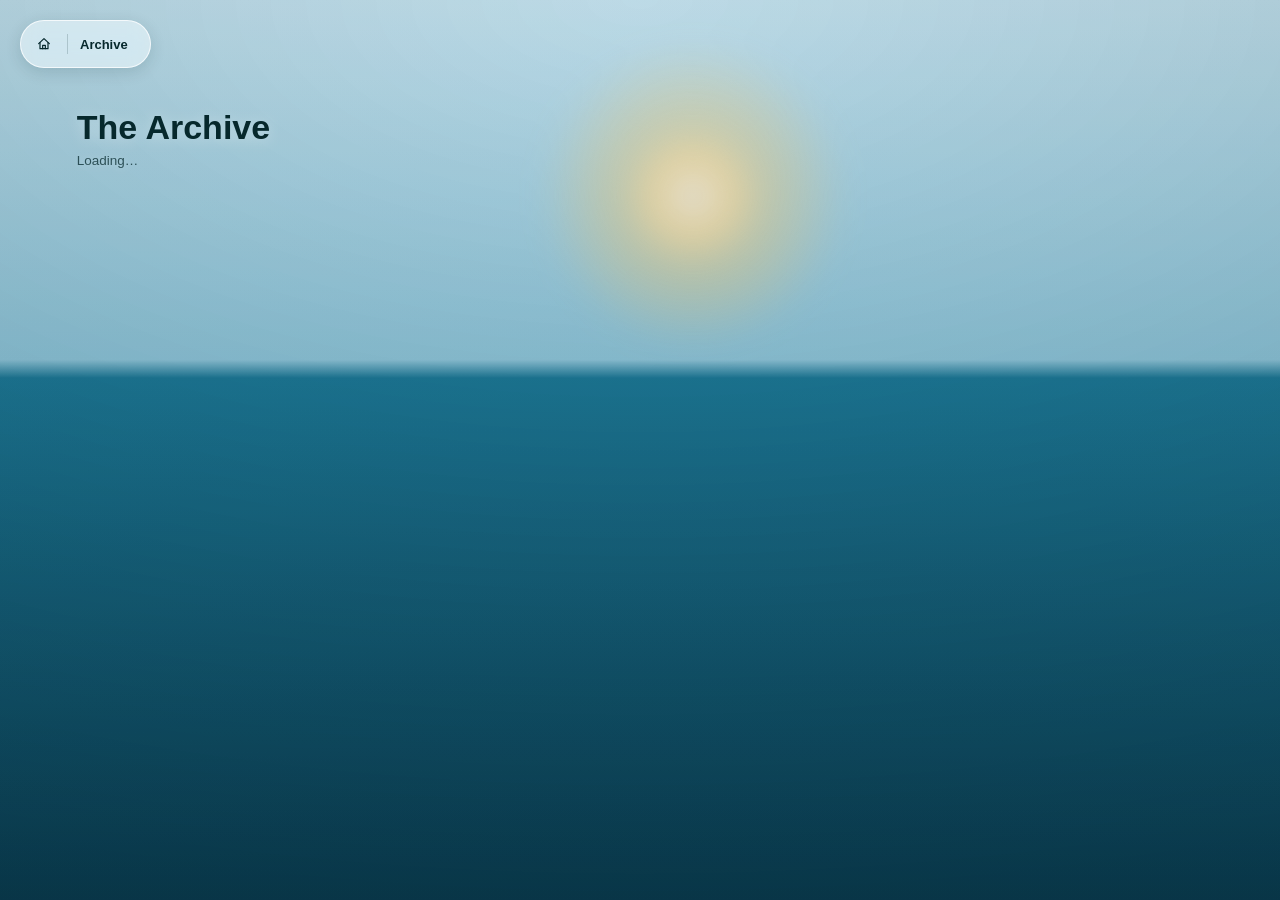
==== bottle-client/pages/archive.html @ c26e7d45 "archive" ====
<!DOCTYPE html>
<html lang="en">
<head>
    <meta charset="UTF-8">
    <meta name="viewport" content="width=device-width, initial-scale=1.0">
    <title>Bottle - Archive</title>
    <link rel="stylesheet" href="../styles/tokens.css">
    <link rel="stylesheet" href="../styles/components.css">
    <link rel="stylesheet" href="../styles/archive.css">
</head>
<body>

    <svg width="0" height="0" style="position: absolute" aria-hidden="true">
        <mask id="card-holes" maskUnits="userSpaceOnUse" x="0" y="0" width="220" height="220">
            <rect x="0" y="0" width="220" height="220" fill="white" />
            <circle cx="17" cy="40" r="4" fill="black" />
            <circle cx="17" cy="110" r="4" fill="black" />
            <circle cx="17" cy="180" r="4" fill="black" />
        </mask>
    </svg>

    <!-- shared with the draw/throw modal - see styles/components.css .paper -->
    <svg width="0" height="0" style="position: absolute" aria-hidden="true">
        <mask id="paper-holes" maskUnits="userSpaceOnUse" x="0" y="0" width="420" height="460">
            <rect x="0" y="0" width="420" height="460" fill="white" />
            <circle cx="22" cy="30" r="5" fill="black" /><circle cx="22" cy="70" r="5" fill="black" />
            <circle cx="22" cy="110" r="5" fill="black" /><circle cx="22" cy="150" r="5" fill="black" />
            <circle cx="22" cy="190" r="5" fill="black" /><circle cx="22" cy="230" r="5" fill="black" />
            <circle cx="22" cy="270" r="5" fill="black" /><circle cx="22" cy="310" r="5" fill="black" />
            <circle cx="22" cy="350" r="5" fill="black" /><circle cx="22" cy="390" r="5" fill="black" />
            <circle cx="22" cy="430" r="5" fill="black" />
        </mask>
    </svg>

    <div class="scene">
        <div class="sun-halo"></div>
        <div class="sun-core"></div>
    </div>
    <div class="scrim"></div>

    <nav class="nav-bar compact">
        <a href="index.html" class="icon-btn" aria-label="Home" title="Home">
            <svg viewBox="0 0 24 24" fill="none" stroke="currentColor" stroke-width="1.8" stroke-linecap="round" stroke-linejoin="round">
                <path d="M4 11.5 12 4l8 7.5" /><path d="M6 10v9h12v-9" /><path d="M10 19v-5h4v5" />
            </svg>
        </a>
        <div class="nav-divider"></div>
        <span class="nav-title">Archive</span>
    </nav>

    <div class="page-header">
        <h1>The Archive</h1>
        <p id="counts">Loading…</p>
    </div>

    <main class="grid" id="grid"></main>

    <div class="backdrop" id="backdrop"></div>
    <div class="paper" id="paper">
        <div class="paper-content">
            <p class="paper-message" id="paper-message"></p>
            <span class="paper-marks-label">Marks</span>
            <div class="paper-marks" id="paper-marks"></div>
            <div class="paper-actions">
                <span class="status-tag" id="paper-tag"></span>
                <button class="paper-link-btn" id="paper-close">Close</button>
            </div>
        </div>
    </div>

    <script src="../scripts/axios.min.js"></script>
    <script src="../scripts/env.js"></script>
    <script src="../scripts/helpers.js"></script>
    <script src="../scripts/archive.js"></script>
</body>
</html>
---- bottle-client/styles/tokens.css ----
/* ============================================================
   DESIGN TOKENS + BASE RESET
   Shared across every page. Palette values are the Step 1 locked
   decision from CLAUDE.md - don't hand-pick a color elsewhere in the
   app when one of these already means it.
   ============================================================ */

:root {
  --sky-high: #cdeaf7;
  --sky-horizon: #9bd2e8;
  --water-shallow: #1f7fa0;
  --water-deep: #0a3b52;
  --foam: #eaf7fb;
  --ink: #06282c;
  --glass: rgba(255, 255, 255, 0.5);
  --glass-border: rgba(255, 255, 255, 0.75);
  --paper: #f4eed9;
}

* {
  margin: 0;
  padding: 0;
  box-sizing: border-box;
}

html, body {
  font-family: -apple-system, "Segoe UI", "Helvetica Neue", Arial, sans-serif;
  color: var(--ink);
}

/* the confession/message itself gets a distinct serif treatment
   everywhere it appears (draw modal, throw modal, archive/dashboard
   cards) - meant to read like a personal letter, not app copy. Kept
   here rather than duplicated per page since it's a single, consistent
   typographic decision, not a layout one. */
.serif-message {
  font-family: Georgia, "Iowan Old Style", "Times New Roman", serif;
}
---- bottle-client/styles/components.css ----
/* ============================================================
   SHARED COMPONENTS
   Anything used identically on 2+ pages lives here. Page-specific
   layout (scene/scrim, grids, popovers, page-header, cork/puff, throw
   form fields) stays in each page's own stylesheet - see the "Not
   here on purpose" note at the bottom.

   Depends on styles/tokens.css being loaded first (uses --ink, --glass,
   --glass-border, --paper).
   ============================================================ */

/* ================= SUN =================
   Step 1 locked position/size/animation - identical on every page that
   shows it (landing, archive, dashboard, game). Promoted here after
   archive/dashboard independently drifted to a different position/size
   and silently lost the breathing animation entirely - duplicating
   this per page is exactly how that happened, so it lives here now
   instead of being re-typed per page. Each page still owns its own
   .scene wrapper (position/blur differ by layout - fixed vs absolute,
   13px vs 15px blur), just not the sun itself. */
.sun-halo {
  position: absolute; left: 54%; top: 23%;
  width: min(33vw, 300px); height: min(33vw, 300px);
  transform: translate(-50%, -50%);
  border-radius: 50%;
  background: radial-gradient(circle, rgba(255, 240, 200, 0.9) 0%, rgba(255, 219, 140, 0.5) 35%, rgba(255, 219, 140, 0) 72%);
  animation: sun-breathe 8s ease-in-out infinite;
}
.sun-core {
  position: absolute; left: 54%; top: 23%;
  width: min(13vw, 120px); height: min(13vw, 120px);
  transform: translate(-50%, -50%);
  border-radius: 50%;
  background: radial-gradient(circle, #fffaf0 0%, #ffe6ac 45%, rgba(255, 214, 140, 0) 78%);
  animation: sun-breathe 8s ease-in-out infinite;
}
@keyframes sun-breathe {
  0%, 100% { opacity: 1; }
  50% { opacity: 0.88; }
}

/* ================= NAV PILL =================
   One merged glass pill, always visible. Two variants:
   - default: welcome text + full-size (44px) icon buttons - the
     in-game nav (game.html, and the throw modal preview).
   - .compact: reduced (34px) icon buttons + a text title, used where
     the nav carries fewer/lighter elements (archive.html,
     dashboard.html) - the full size read as oversized there (a fix
     applied after the archive page shipped, see CLAUDE.md). */
.nav-bar {
  display: flex;
  align-items: center;
  gap: 8px;
  padding: 8px 10px 8px 20px;
  border-radius: 999px;
  border: 1px solid var(--glass-border);
  background: var(--glass);
  backdrop-filter: blur(10px) saturate(140%);
  -webkit-backdrop-filter: blur(10px) saturate(140%);
  box-shadow: 0 4px 16px rgba(6, 40, 44, 0.14);
}
.nav-bar.compact {
  gap: 6px;
  padding: 6px 16px 6px 6px;
}

.welcome-text {
  font-size: 14px;
  font-weight: 600;
  color: var(--ink);
  white-space: nowrap;
  padding-right: 4px;
}
.nav-title {
  font-size: 13px;
  font-weight: 600;
  color: var(--ink);
  white-space: nowrap;
  padding: 0 6px;
}

.nav-divider {
  width: 1px;
  height: 24px;
  background: rgba(6, 40, 44, 0.18);
  flex-shrink: 0;
}
.nav-bar.compact .nav-divider { height: 20px; }

.icon-btn {
  width: 44px;
  height: 44px;
  flex-shrink: 0;
  border-radius: 50%;
  border: none;
  background: transparent;
  cursor: pointer;
  display: flex;
  align-items: center;
  justify-content: center;
  color: var(--ink);
  text-decoration: none;
  transition: background 0.15s ease, transform 0.15s ease;
}
.icon-btn:hover { background: rgba(255, 255, 255, 0.65); transform: scale(1.06); }
.icon-btn:focus-visible { outline: 2px solid var(--ink); outline-offset: 2px; }
.icon-btn svg { width: 20px; height: 20px; }
/* the more-committed action (e.g. Throw) reads as the brighter glass
   surface - same logic the landing page's primary button borrows */
.icon-btn.primary { background: rgba(255, 255, 255, 0.5); }
.icon-btn.primary:hover { background: rgba(255, 255, 255, 0.75); }

.nav-bar.compact .icon-btn { width: 34px; height: 34px; }
.nav-bar.compact .icon-btn svg { width: 16px; height: 16px; }

/* plain-text nav buttons (Shelf, Sealed) - no icon reads clearly for
   either concept at this size, so these are just words in a quiet pill
   rather than the circular icon buttons */
.nav-textbtn {
  border: none;
  background: transparent;
  cursor: pointer;
  color: var(--ink);
  font-size: 13px;
  font-weight: 600;
  padding: 7px 12px;
  border-radius: 999px;
  white-space: nowrap;
  transition: background 0.15s ease;
}
.nav-textbtn:hover, .nav-textbtn.active-btn { background: rgba(255, 255, 255, 0.65); }
.nav-textbtn:focus-visible { outline: 2px solid var(--ink); outline-offset: 2px; }
/* a small dot marks a nav-textbtn's target as non-empty (shelf
   occupied, sealed count > 0) without needing to open it */
.nav-textbtn .dot {
  display: inline-block;
  width: 6px;
  height: 6px;
  border-radius: 50%;
  background: #8a6520;
  margin-left: 6px;
  vertical-align: middle;
}

/* ================= HINT PILL =================
   Small ambient instruction text (e.g. "Click any bottle to draw it") -
   same ink-glass material as a success toast, on purpose, since both
   are "the game quietly telling you something." */
.hint {
  padding: 10px 16px;
  border-radius: 999px;
  background: rgba(6, 40, 44, 0.55);
  color: var(--paper);
  font-size: 13px;
  backdrop-filter: blur(6px);
}

/* ================= BACKDROP =================
   Dims the scene behind an open modal/paper. Deliberately NOT wired to
   close anything by default - both the draw modal and the throw modal
   are one-shot/easy-to-lose actions, so only an explicit Close/Cancel
   button dismisses them (see game.js). A lower-stakes popover (Shelf,
   Sealed) is free to wire its own backdrop click to close, since
   re-opening those is harmless. */
.backdrop {
  position: fixed;
  inset: 0;
  background: rgba(6, 22, 26, 0.5);
  opacity: 0;
  pointer-events: none;
  transition: opacity 0.4s ease;
}
.backdrop.open { opacity: 1; pointer-events: auto; }

/* ================= PAPER (canonical, full-size) =================
   The draw modal and throw modal use this exact recipe - a thrown
   bottle and a drawn one are the same physical object, just at
   opposite ends of its life, so they read as the same object. Archive/
   dashboard cards use a related but independently-sized variant (their
   own smaller clip-path/mask, since the vertex counts and hole
   placement are tuned per card size) - see archive.css/dashboard.css.

   Needs a page-local #paper-holes mask def (11 holes, viewBox
   420x460) and a .paper element positioned by page-specific JS (grows
   from wherever it was triggered - a bottle's neck, a nav button's
   rect - to this canonical centered size). */
.paper {
  position: fixed;
  z-index: 16;
  background: linear-gradient(155deg, #fbf8f0 0%, #f6f1e2 45%, #ece3cd 100%);
  clip-path: polygon(
    0% 0%, 100% 0%, 100% 100%, 0% 100%,
    4% 93%, 0.5% 86%, 3.5% 79%, 1% 72%, 4% 65%, 0% 58%, 3.5% 51%, 1% 44%, 4% 37%, 0.5% 30%, 3.5% 23%, 1% 16%, 4% 9%
  );
  mask-image: url(#paper-holes);
  -webkit-mask-image: url(#paper-holes);
  mask-size: 100% 100%;
  -webkit-mask-size: 100% 100%;
  mask-repeat: no-repeat;
  -webkit-mask-repeat: no-repeat;
  filter: drop-shadow(0 18px 40px rgba(6, 22, 26, 0.35));
  overflow: hidden;
  opacity: 0;
  pointer-events: none;
  transition:
    left 0.55s cubic-bezier(0.22, 1, 0.36, 1),
    top 0.55s cubic-bezier(0.22, 1, 0.36, 1),
    width 0.55s cubic-bezier(0.22, 1, 0.36, 1),
    height 0.55s cubic-bezier(0.22, 1, 0.36, 1),
    opacity 0.25s ease;
}
.paper.open { opacity: 1; pointer-events: auto; }

/* single red margin line + a soft light-source highlight/warm vignette
   - explicitly NOT ruled/lined (tried and removed, see CLAUDE.md) */
.paper::before {
  content: "";
  position: absolute;
  inset: 0;
  background:
    linear-gradient(90deg, transparent calc(16% - 1px), rgba(196, 90, 92, 0.4) calc(16% - 1px), rgba(196, 90, 92, 0.4) 16%, transparent 16%),
    radial-gradient(120% 90% at 15% 0%, rgba(255, 255, 255, 0.55), transparent 55%),
    radial-gradient(140% 100% at 85% 100%, rgba(120, 95, 55, 0.1), transparent 55%);
  pointer-events: none;
}

.paper-content {
  position: absolute;
  inset: 0;
  padding: 28px 26px 26px 78px;
  display: flex;
  flex-direction: column;
  gap: 16px;
  opacity: 0;
  transition: opacity 0.3s ease;
}
.paper.open .paper-content { opacity: 1; transition: opacity 0.35s ease 0.3s; }

.paper-label {
  font-size: 11px;
  font-weight: 600;
  letter-spacing: 0.04em;
  text-transform: uppercase;
  color: rgba(6, 40, 44, 0.45);
}

.paper-message {
  font-family: Georgia, "Iowan Old Style", "Times New Roman", serif;
  font-size: 19px;
  line-height: 1.55;
  color: var(--ink);
}

.paper-marks-label {
  font-size: 11px;
  font-weight: 600;
  letter-spacing: 0.04em;
  text-transform: uppercase;
  color: rgba(6, 40, 44, 0.45);
}
.paper-marks {
  flex: 1;
  overflow-y: auto;
  display: flex;
  flex-direction: column;
  gap: 14px;
}
/* plain text, no box/card/border/shadow - a bordered mark read as "a
   website component," undermining the paper metaphor. Just separate
   handwritten-feeling lines with generous line-gap. */
.paper-mark {
  font-size: 13.5px;
  line-height: 1.5;
  color: rgba(6, 40, 44, 0.72);
}
.paper-mark.none {
  font-style: italic;
  color: rgba(6, 40, 44, 0.4);
}

/* the field a user types INTO (a mark, a new bottle) stays in the
   plain sans - the serif treatment is reserved for a message once it's
   actually being read, not the raw input control */
.paper-textarea {
  width: 100%;
  height: 64px;
  resize: none;
  border: 1px solid rgba(6, 40, 44, 0.2);
  border-radius: 8px;
  background: rgba(255, 255, 255, 0.5);
  padding: 10px;
  font-size: 13px;
  font-family: inherit;
  color: var(--ink);
}

.paper-actions {
  display: flex;
  justify-content: space-between;
  align-items: center;
  gap: 10px;
}
.paper-link-btn {
  border: none;
  background: none;
  color: rgba(6, 40, 44, 0.6);
  font-size: 13px;
  text-decoration: underline;
  cursor: pointer;
}
.paper-primary-btn {
  border: none;
  background: var(--ink);
  color: var(--paper);
  padding: 9px 18px;
  border-radius: 8px;
  font-size: 13px;
  font-weight: 600;
  cursor: pointer;
  transition: opacity 0.15s ease;
}
.paper-primary-btn:disabled { opacity: 0.4; cursor: not-allowed; }

/* ================= STATUS TAGS =================
   Semantic status color, kept separate from the app's own accent
   hues - four readings of the same ink/water/gold palette:
   - active    = gold  - the bottle is still out there, still "live"
   - completed = warm ink/red - it reached its full arc, 3 marks
   - neglected = cool teal - it just drifted off, no event to mark
   - kept      = sea-glass green - matches the bottle sprite's own
     glass color, since this status is about the object itself (a
     souvenir), not an event that happened to it.
   The archive only ever uses completed/neglected (it never shows
   active or kept bottles); dashboard uses all four. */
.status-tag {
  font-size: 10.5px;
  font-weight: 700;
  letter-spacing: 0.04em;
  text-transform: uppercase;
  padding: 5px 10px;
  border-radius: 999px;
}
.status-tag.active { background: rgba(230, 166, 60, 0.18); color: #8a6520; }
.status-tag.completed { background: rgba(196, 90, 92, 0.14); color: #8a3f41; }
.status-tag.neglected { background: rgba(31, 127, 160, 0.14); color: #1c5c73; }
.status-tag.kept { background: rgba(95, 143, 110, 0.18); color: #375c47; }

/* ================= TOASTS =================
   Extends the .hint pill's own ink-glass language with two states
   rather than inventing a new component family. Success reuses the
   hint's look; error/limit uses a warm coral - a deliberate new
   semantic use of the palette's warm hue, kept visually distinct from
   .status-tag's muted "completed" red (different context: a toast is
   transient chrome, a status tag is permanent card content) so the two
   reds don't quietly collide in meaning. */
.toast-stack {
  position: fixed;
  top: 84px;
  left: 50%;
  z-index: 40;
  transform: translateX(-50%);
  display: flex;
  flex-direction: column;
  align-items: center;
  gap: 10px;
  pointer-events: none;
}
.toast {
  display: flex;
  align-items: center;
  gap: 10px;
  padding: 11px 16px 11px 18px;
  border-radius: 999px;
  font-size: 13px;
  font-weight: 500;
  backdrop-filter: blur(8px);
  box-shadow: 0 8px 22px rgba(6, 40, 44, 0.22);
  opacity: 0;
  transform: translateY(-14px) scale(0.96);
  transition: opacity 0.3s ease, transform 0.3s cubic-bezier(0.22, 1, 0.36, 1);
  pointer-events: auto;
  max-width: min(90vw, 380px);
}
.toast.in { opacity: 1; transform: translateY(0) scale(1); }
.toast.success { background: rgba(6, 40, 44, 0.86); color: var(--paper); }
.toast.error { background: rgba(196, 90, 92, 0.92); color: #fff6f2; }
.toast-dismiss {
  border: none;
  background: none;
  color: inherit;
  opacity: 0.7;
  font-size: 15px;
  line-height: 1;
  cursor: pointer;
  padding: 0;
}
.toast-dismiss:hover { opacity: 1; }

@media (prefers-reduced-motion: reduce) {
  .sun-halo, .sun-core, .icon-btn, .nav-textbtn, .backdrop, .paper, .paper-content, .paper-primary-btn, .toast {
    transition: none;
    animation: none;
  }
}

/* ================= NOT HERE ON PURPOSE =================
   Page-specific, left in each page's own stylesheet:
   - .scene wrapper + .scrim + waves canvas (position/blur vary per
     page's layout - fixed vs absolute, 13px vs 15px blur - but the sun
     itself is shared above, not re-typed per page anymore)
   - cork/puff (only ever appears in the draw-modal open sequence,
     game.html)
   - .grid, .card (archive/dashboard each define their own clip-path/
     mask sized to their own card dimensions - not identical enough to
     share one rule)
   - .page-header, popovers, select-banner, seal-toggle/char-count
     (single-page concerns)
   ============================================================ */
---- bottle-client/styles/archive.css ----
/* ============================================================
   ARCHIVE PAGE (archive.html) - page-specific only.
   Nav pill, backdrop, canonical paper (used for the expanded card),
   paper typography, and status tags all come from components.css -
   see that file. This page reuses .paper/.backdrop directly (not a
   separate .expand-paper/.expand-backdrop) since they're identical.
   ============================================================ */

html, body {
  min-height: 100%;
}

body {
  position: relative;
  background: linear-gradient(180deg, var(--sky-high) 0%, var(--sky-horizon) 40%, var(--water-shallow) 42%, var(--water-deep) 100%);
}

/* ================= SCENE: blurred ocean backdrop - archive is still
   "behind" the front door. Fixed so it doesn't scroll with the grid. ================= */
.scene {
  position: fixed;
  inset: -20px;
  filter: blur(15px);
  z-index: 0;
}
.scrim {
  position: fixed;
  inset: 0;
  z-index: 0;
  background: radial-gradient(140% 100% at 50% 0%, rgba(6, 40, 44, 0.08), rgba(6, 40, 44, 0.28) 100%);
  pointer-events: none;
}

.nav-bar { position: fixed; top: 20px; left: 20px; z-index: 20; }

/* ================= PAGE HEADER ================= */
.page-header {
  position: relative; z-index: 5;
  padding: 108px 6vw 8px;
  display: flex; flex-direction: column; gap: 6px;
}
.page-header h1 {
  font-size: clamp(26px, 4vw, 34px);
  font-weight: 700;
  text-shadow: 0 2px 16px rgba(255, 255, 255, 0.4);
}
.page-header p {
  font-size: 13.5px;
  color: rgba(6, 40, 44, 0.75);
  text-shadow: 0 1px 10px rgba(255, 255, 255, 0.35);
  font-variant-numeric: tabular-nums;
}

/* ================= CARD GRID ================= */
.grid {
  position: relative; z-index: 5;
  padding: 20px 6vw 80px;
  display: grid;
  grid-template-columns: repeat(auto-fill, minmax(208px, 1fr));
  gap: 30px 24px;
}

/* a small parchment card - a simplified/smaller cousin of the
   canonical .paper (fewer jag points, fewer holes, own #card-holes
   mask, own smaller padding/font) - not the same rule, since the
   vertex count and hole placement are genuinely tuned to this card's
   own size. Straight, no rotation - consistent with .paper's own rule. */
.card {
  position: relative;
  background: linear-gradient(155deg, #fbf8f0 0%, #f6f1e2 45%, #ece3cd 100%);
  clip-path: polygon(
    0% 0%, 100% 0%, 100% 100%, 0% 100%,
    4% 88%, 0.5% 76%, 3.5% 64%, 1% 52%, 4% 40%, 0% 28%, 3.5% 16%, 1% 6%
  );
  mask-image: url(#card-holes);
  -webkit-mask-image: url(#card-holes);
  mask-size: 100% 100%;
  -webkit-mask-size: 100% 100%;
  mask-repeat: no-repeat;
  -webkit-mask-repeat: no-repeat;
  filter: drop-shadow(0 10px 22px rgba(6, 22, 26, 0.28));
  padding: 18px 16px 16px 34px;
  display: flex;
  flex-direction: column;
  gap: 14px;
  min-height: 200px;
  cursor: pointer;
  transition: transform 0.2s ease, filter 0.2s ease;
}
.card:hover {
  transform: translateY(-3px);
  filter: drop-shadow(0 14px 26px rgba(6, 22, 26, 0.34));
}
.card:focus-visible { outline: 2px solid var(--ink); outline-offset: 3px; }
/* the card currently expanded into .paper stays in the grid (so it
   doesn't reflow) but hidden, rather than removed - keeps its rect
   available to animate back down to on close */
.card.expanding { visibility: hidden; }

.card::before {
  content: "";
  position: absolute;
  inset: 0;
  background:
    linear-gradient(90deg, transparent calc(20% - 1px), rgba(196, 90, 92, 0.4) calc(20% - 1px), rgba(196, 90, 92, 0.4) 20%, transparent 20%),
    radial-gradient(120% 90% at 15% 0%, rgba(255, 255, 255, 0.55), transparent 55%),
    radial-gradient(140% 100% at 85% 100%, rgba(120, 95, 55, 0.1), transparent 55%);
  pointer-events: none;
}

.card-message {
  position: relative;
  font-family: Georgia, "Iowan Old Style", "Times New Roman", serif;
  font-size: 15px;
  line-height: 1.5;
  color: var(--ink);
  flex: 1;
  display: -webkit-box;
  -webkit-line-clamp: 5;
  -webkit-box-orient: vertical;
  overflow: hidden;
}

.empty-state {
  position: relative; z-index: 5;
  padding: 80px 6vw;
  text-align: center;
  color: rgba(6, 40, 44, 0.6);
  font-size: 14px;
}

@media (prefers-reduced-motion: reduce) {
  .card { transition: none; }
}
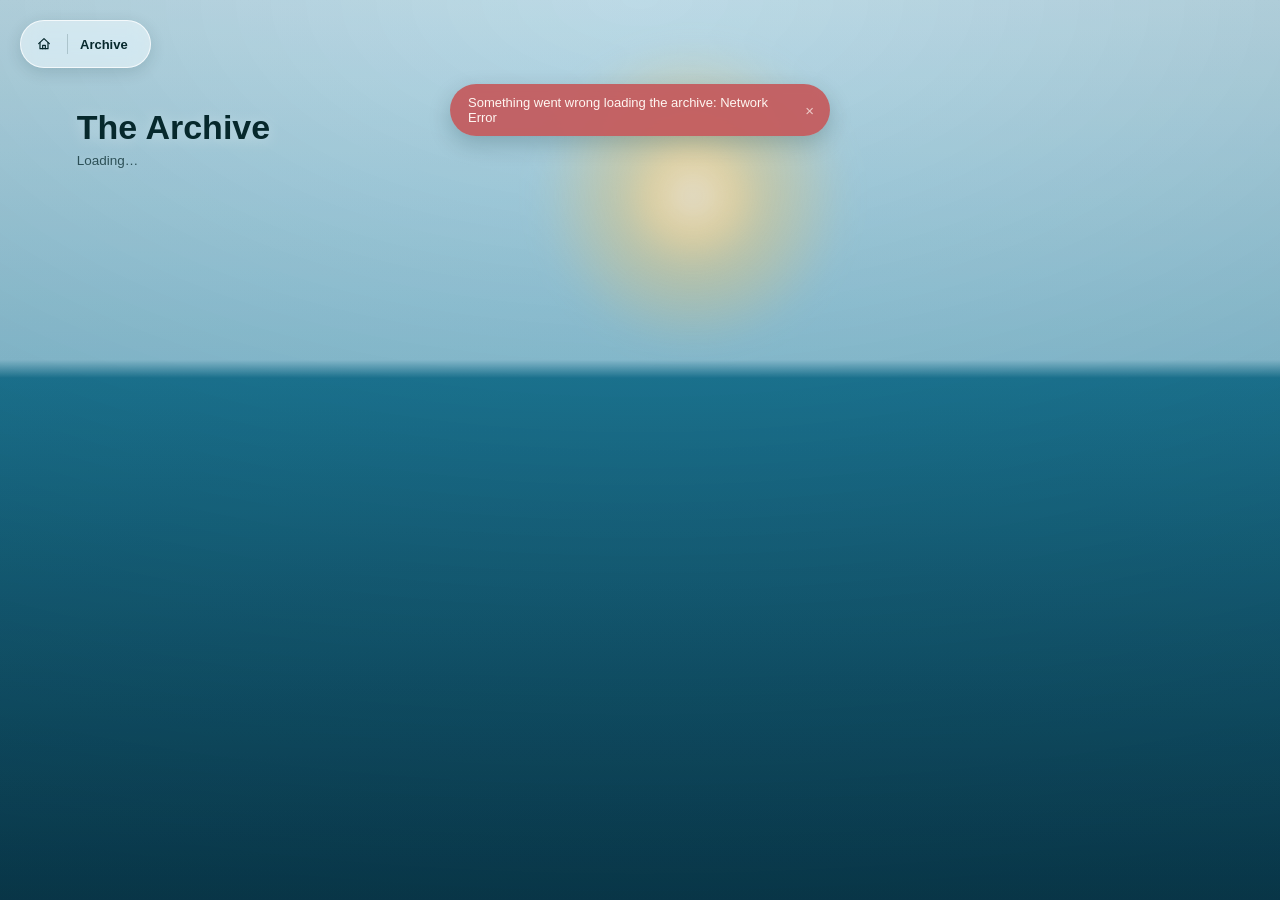
==== commit 2a882149: "dashboard styling" ====
--- a/bottle-client/pages/archive.html
+++ b/bottle-client/pages/archive.html
@@ -68,6 +68,8 @@
         </div>
     </div>
 
+    <div class="toast-stack" id="toast-stack"></div>
+
     <script src="../scripts/axios.min.js"></script>
     <script src="../scripts/env.js"></script>
     <script src="../scripts/helpers.js"></script>
--- a/bottle-client/styles/components.css
+++ b/bottle-client/styles/components.css
@@ -171,6 +171,56 @@
   transition: opacity 0.4s ease;
 }
 .backdrop.open { opacity: 1; pointer-events: auto; }
+
+/* ================= CONFIRM DIALOG =================
+   Stylized replacement for the native window.confirm() - a "you sure?"
+   prompt is chrome (a system-level yes/no), not message content, so it
+   gets the glass material (same recipe as the nav pill and dashboard's
+   popover.glass: rgba(255,255,255,0.72), blur(14px) saturate(140%))
+   rather than the paper's. Pair with a page's own .backdrop element
+   (own id, e.g. #confirm-backdrop - don't reuse a page's #backdrop/
+   #throw-backdrop, since those may need to stay closed/open
+   independently) and helpers.js's confirmDialog(message), which wires
+   this generically via shared #confirm-backdrop/#confirm-box/
+   #confirm-message/#confirm-cancel/#confirm-ok ids. Unlike the draw/
+   throw modal's backdrop, clicking this one DOES cancel - a yes/no
+   prompt has no typed content to protect, so it's harmless to dismiss
+   and re-trigger. */
+.confirm-box {
+  position: fixed;
+  top: 50%;
+  left: 50%;
+  z-index: 30;
+  width: min(90vw, 360px);
+  padding: 24px 24px 20px;
+  border-radius: 18px;
+  border: 1px solid var(--glass-border);
+  background: rgba(255, 255, 255, 0.72);
+  backdrop-filter: blur(14px) saturate(140%);
+  -webkit-backdrop-filter: blur(14px) saturate(140%);
+  box-shadow: 0 16px 40px rgba(6, 40, 44, 0.28);
+  opacity: 0;
+  pointer-events: none;
+  transform: translate(-50%, -50%) scale(0.94);
+  transition: opacity 0.25s ease, transform 0.25s cubic-bezier(0.22, 1, 0.36, 1);
+}
+.confirm-box.open {
+  opacity: 1;
+  pointer-events: auto;
+  transform: translate(-50%, -50%) scale(1);
+}
+.confirm-message {
+  font-size: 14.5px;
+  line-height: 1.55;
+  color: var(--ink);
+  margin-bottom: 18px;
+}
+.confirm-actions {
+  display: flex;
+  justify-content: flex-end;
+  align-items: center;
+  gap: 18px;
+}
 
 /* ================= PAPER (canonical, full-size) =================
    The draw modal and throw modal use this exact recipe - a thrown
@@ -397,7 +447,7 @@
 .toast-dismiss:hover { opacity: 1; }
 
 @media (prefers-reduced-motion: reduce) {
-  .sun-halo, .sun-core, .icon-btn, .nav-textbtn, .backdrop, .paper, .paper-content, .paper-primary-btn, .toast {
+  .sun-halo, .sun-core, .icon-btn, .nav-textbtn, .backdrop, .paper, .paper-content, .paper-primary-btn, .toast, .confirm-box {
     transition: none;
     animation: none;
   }
